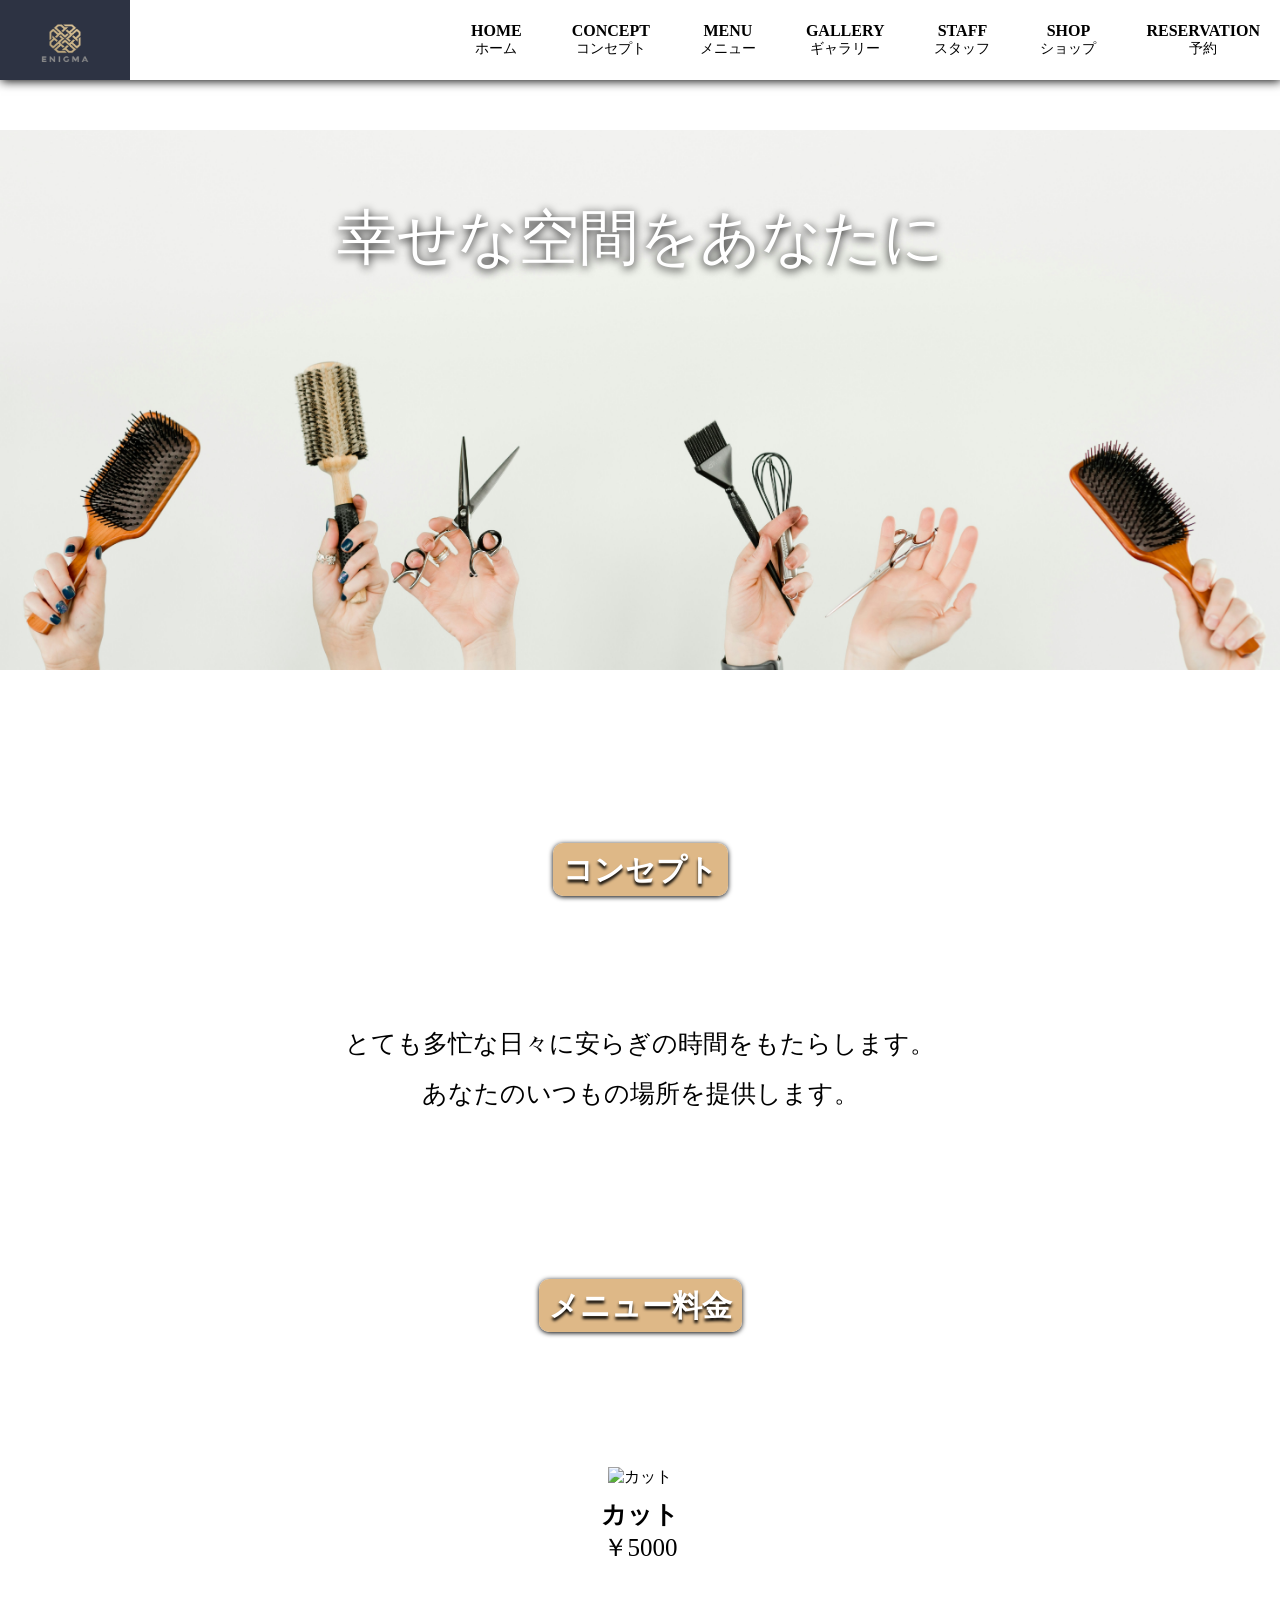
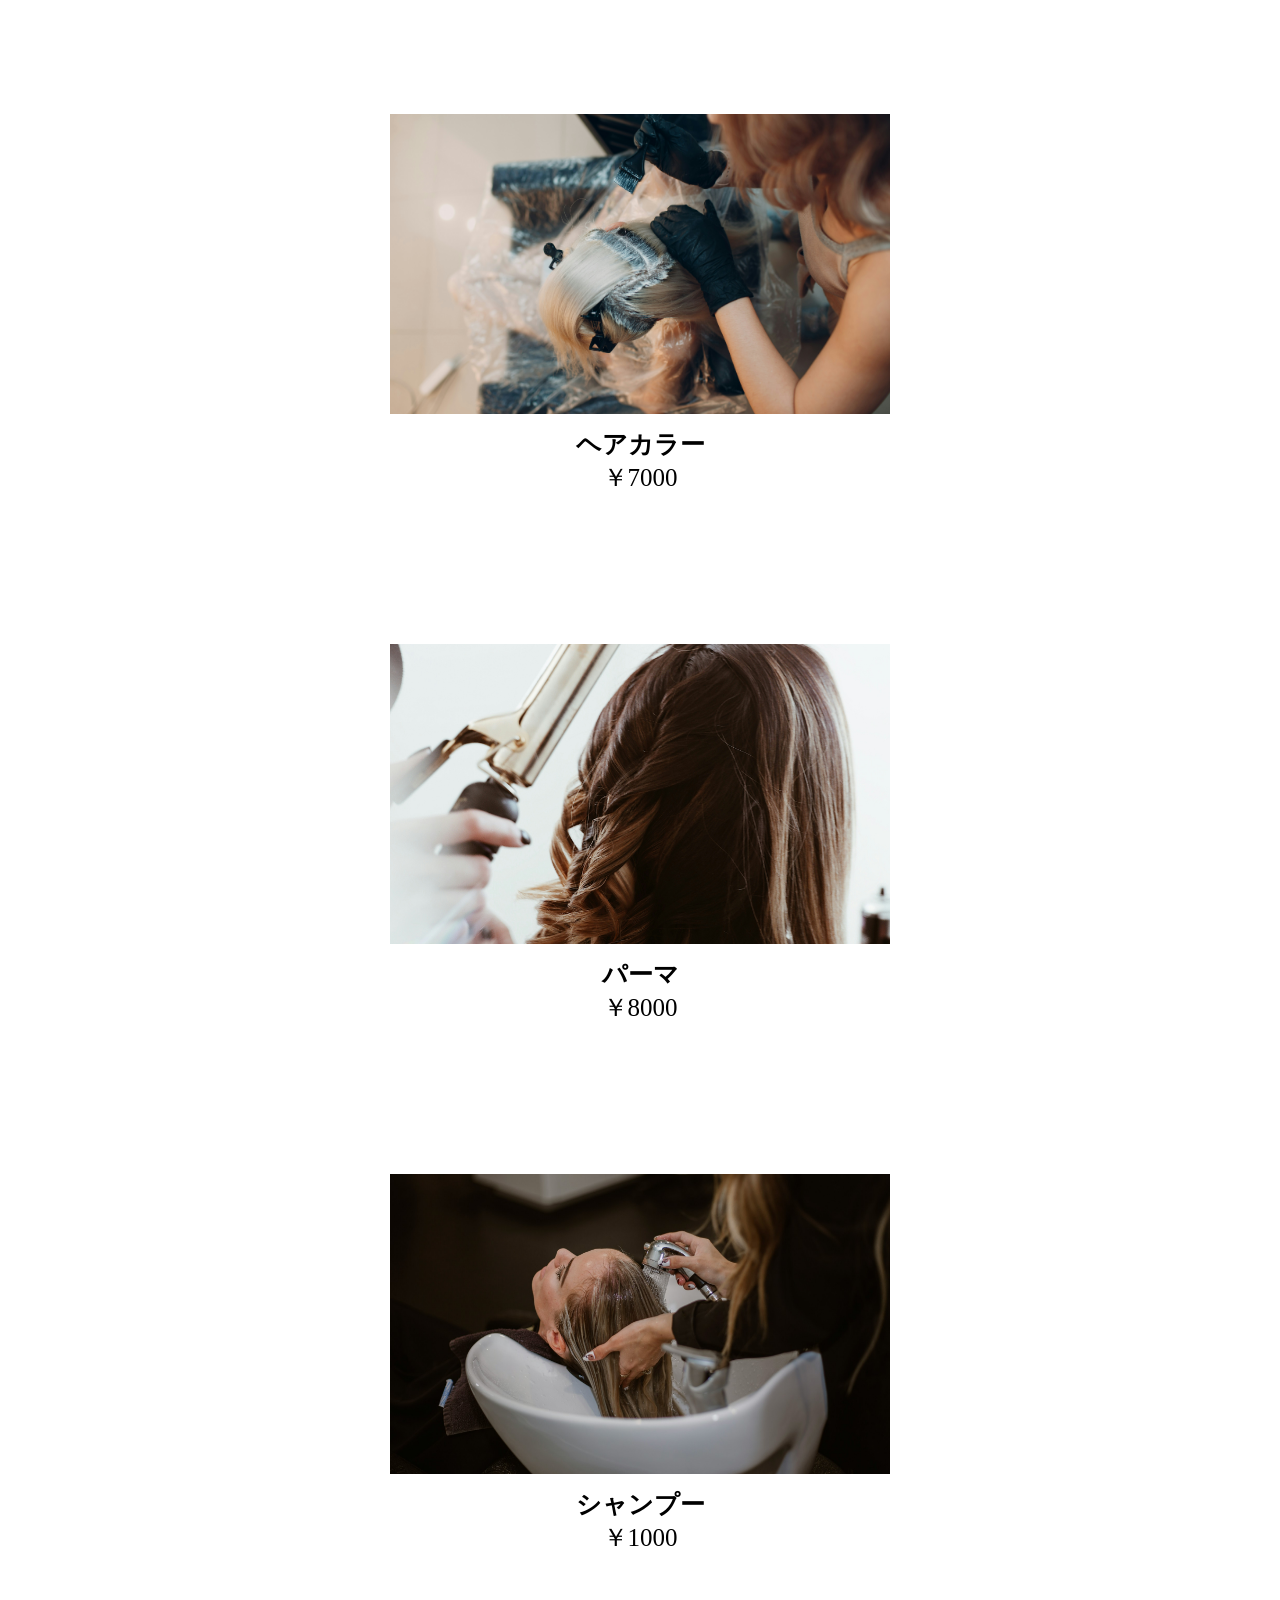
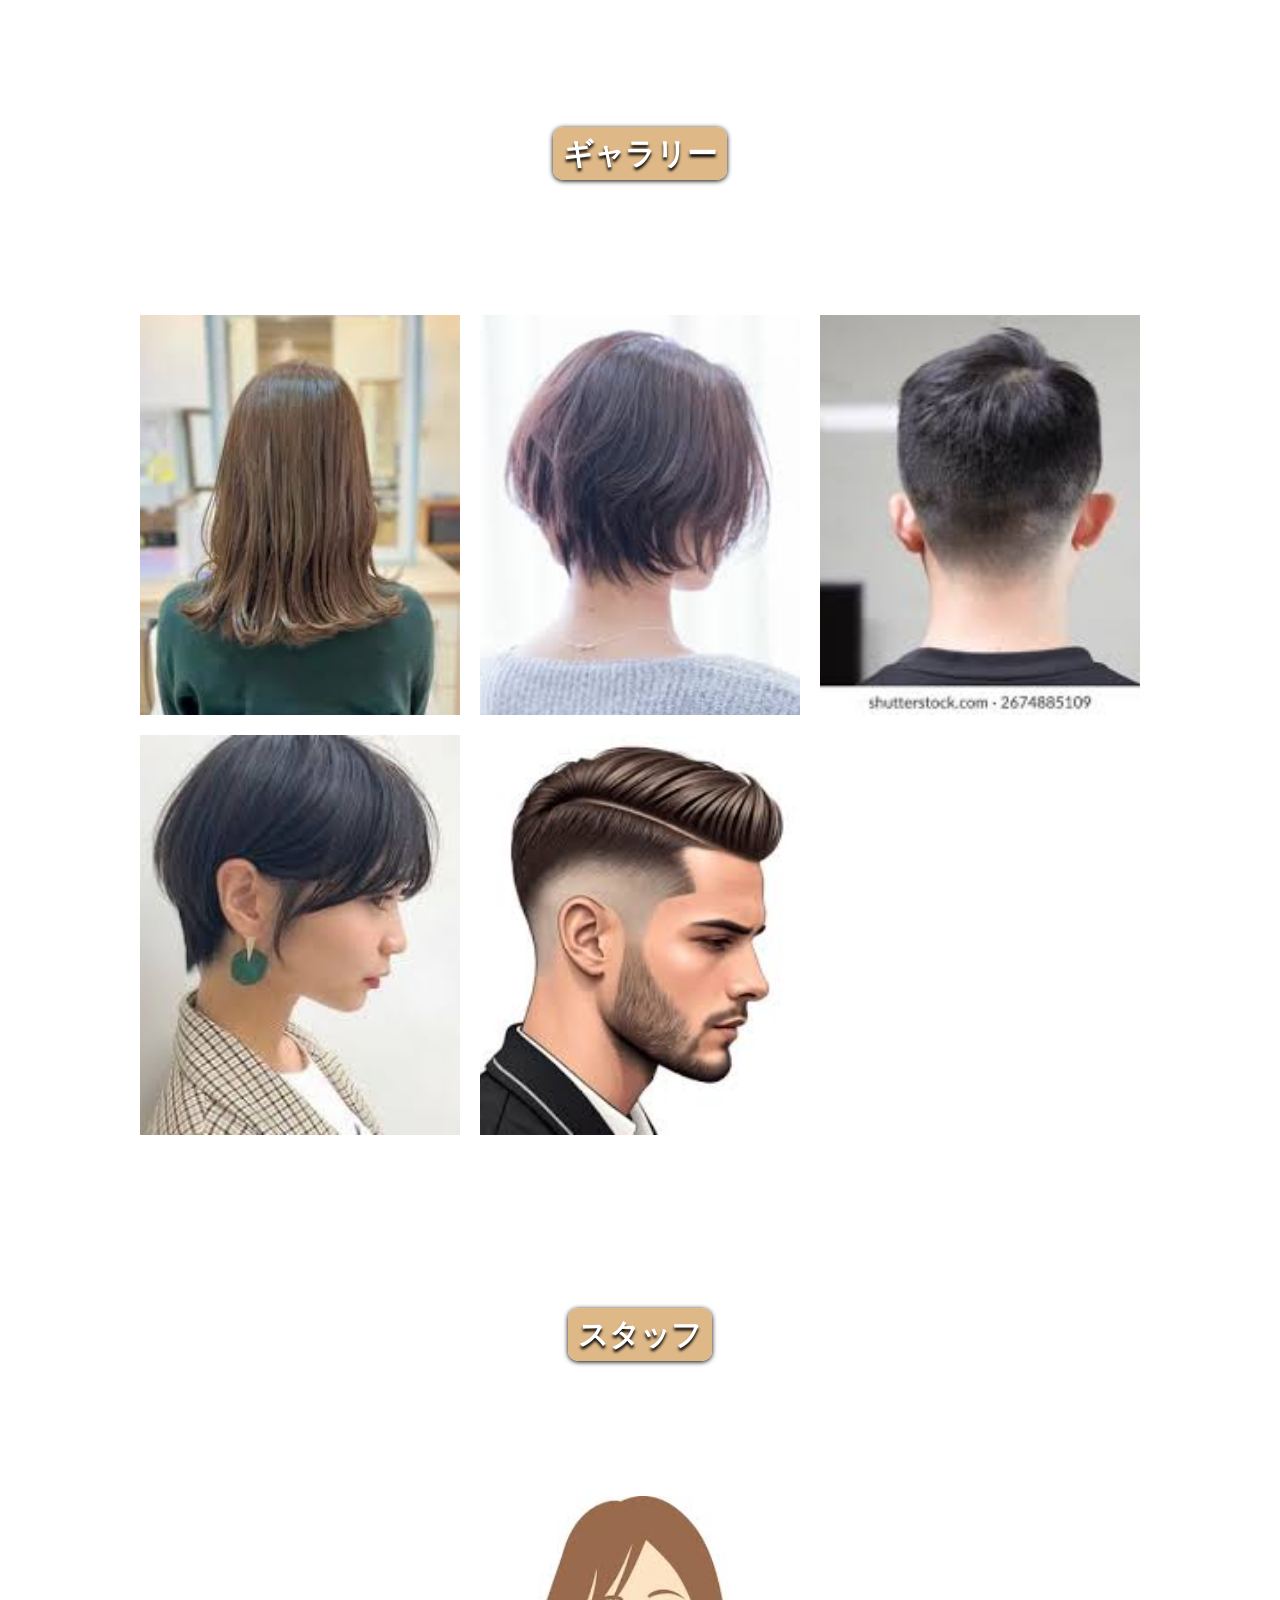
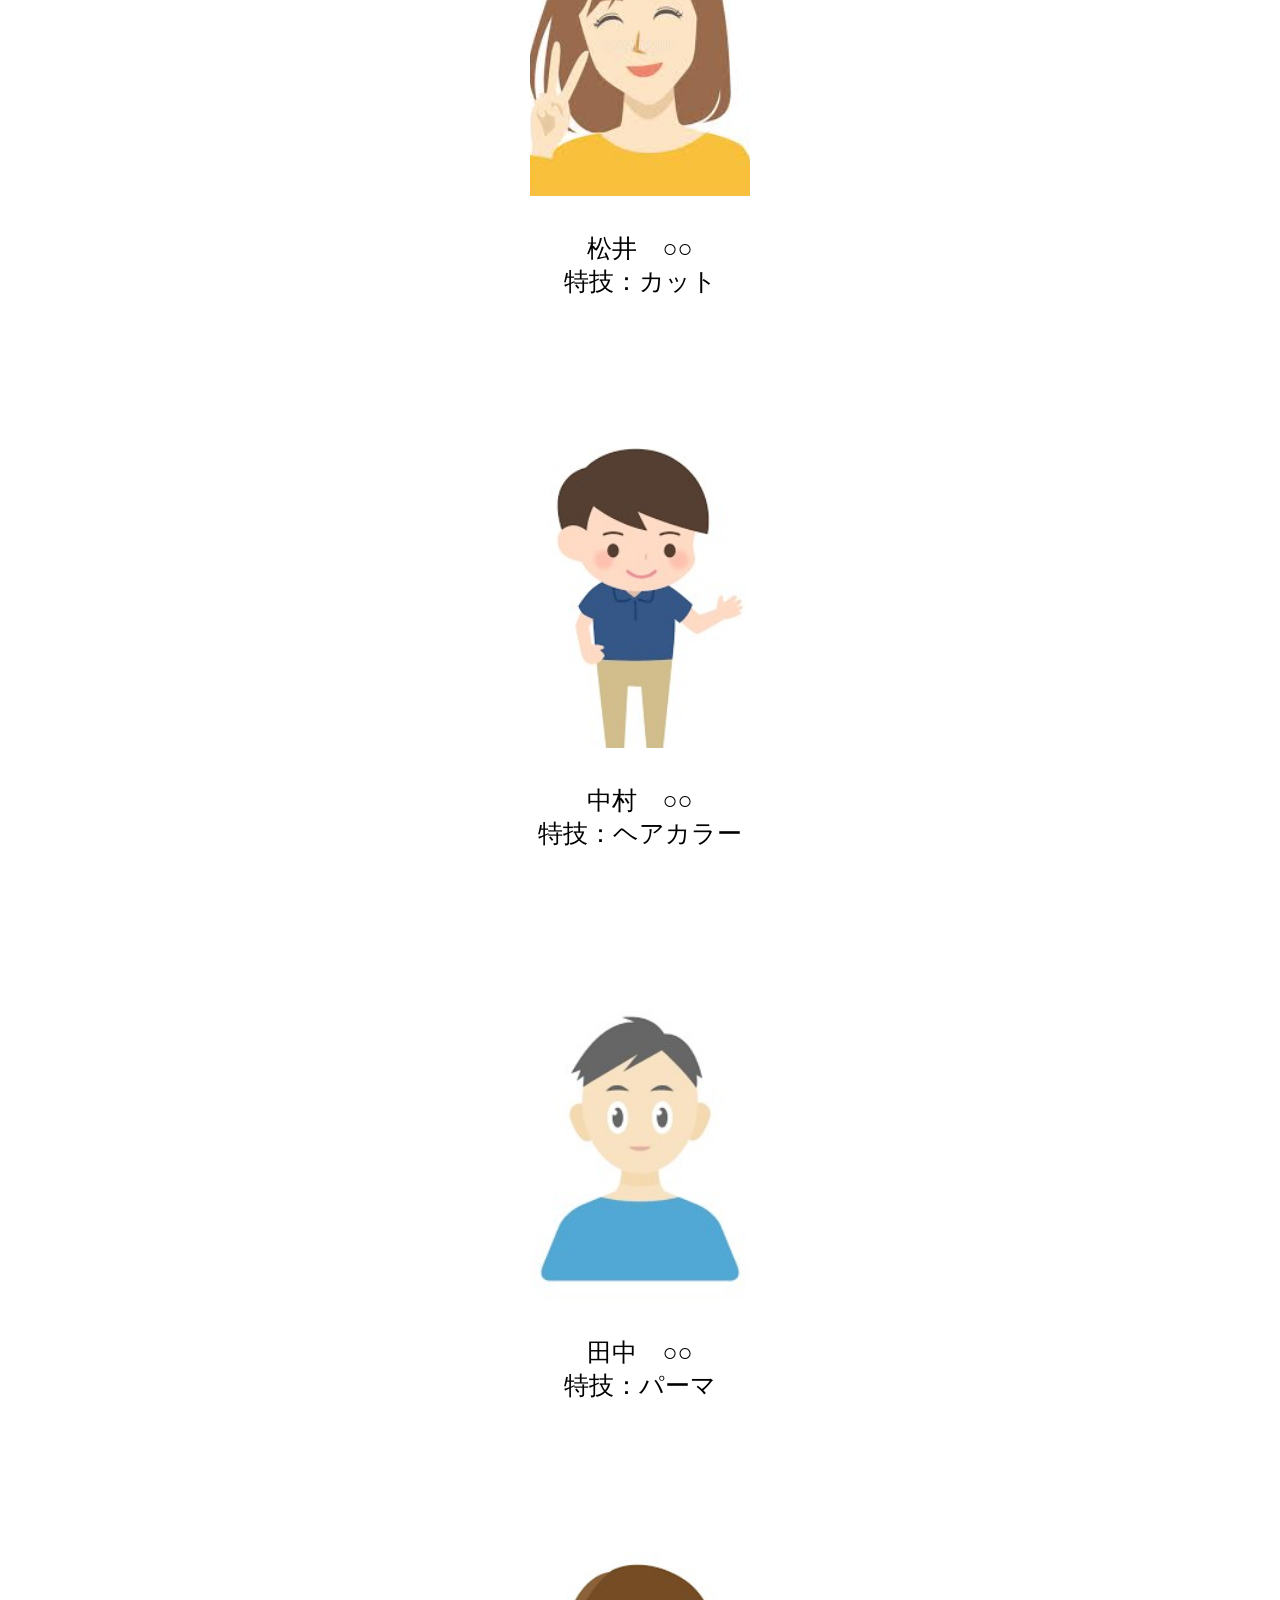
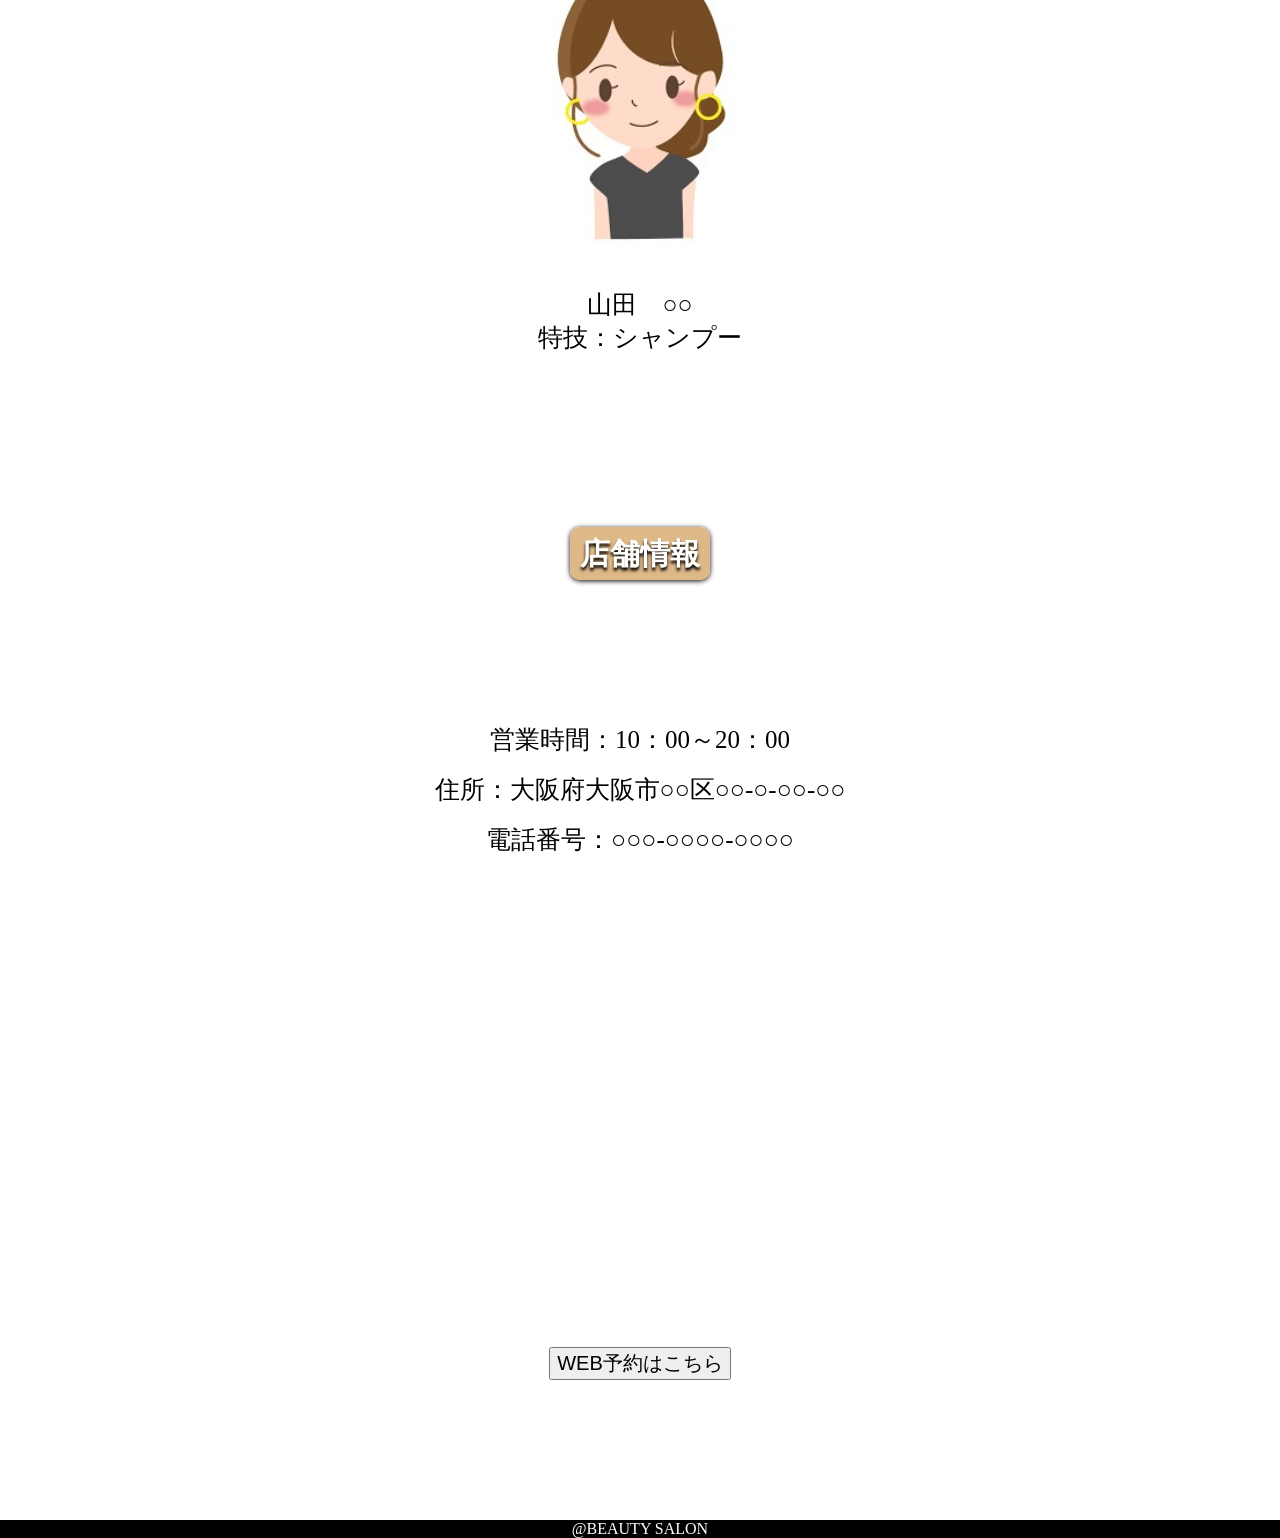
==== index.html @ d4a31fdc "Add files via upload" ====
<!DOCTYPE html>
<html lang="ja">
<head>
    <meta charset="UTF-8">
    <meta name="viewport" content="width=device-width, initial-scale=1.0">
    <title>BEAUTY SALON</title>
    <link rel="stylesheet" href="/CSS/style.css">
</head>
<body>
    <header class="header">
        <nav class="nav">
            <img src="/images/shop-logo.jpg" alt="ショップロゴ">
            <ul class="nav-list">
                <li class="nav-name">
                    <a href="#">
                    <span class="nav-en">HOME</span>
                    <span class="nav-ja">ホーム</span>
                    </a>
                </li>
                <li class="nav-name">
                    <a href="#concept">
                    <span class="nav-en">CONCEPT</span>
                    <span class="nav-ja">コンセプト</span>
                    </a>
                </li>
                <li class="nav-name">
                    <a href="#menu">
                    <span class="nav-en">MENU</span>
                    <span class="nav-ja">メニュー</span>
                    </a>    
                </li>
                <li class="nav-name">
                    <a href="#gallery">
                    <span class="nav-en">GALLERY</span>
                    <span class="nav-ja">ギャラリー</span>
                    </a>
                </li>
                <li class="nav-name">
                    <a href="#staff">
                    <span class="nav-en">STAFF</span>
                    <span class="nav-ja">スタッフ</span>
                    </a>
                </li>
                <li class="nav-name">
                    <a href="#shop">
                    <span class="nav-en">SHOP</span>
                    <span class="nav-ja">ショップ</span>
                    </a>    
                </li>
                <li class="nav-name">
                    <a href="#button">
                    <span class="nav-en">RESERVATION</span>
                    <span class="nav-ja">予約</span>
                    </a>
                </li>
            </ul>
        </nav>
    </header>

    <section class="hero">
        <img src="/images/hero.jpg" alt="ヒーロー">
        <span class="hero-text">幸せな空間をあなたに</span>
    </section>
    <section id="concept">
        <div class="container">
            <h2 class="title"><span>コンセプト</span></h2>
            <p class="concept-text">とても多忙な日々に安らぎの時間をもたらします。</p>
            <p class="concept-text">あなたのいつもの場所を提供します。</p>
        </div>
    </section>

    <section id="menu">
        <div class="container">
            <h2 class="title"><span>メニュー料金</span></h2>
            <ul class="menu-list">
                <img src="/images/hair-cut.jpg" alt="カット">
                <li class="menu-name">カット</li>
                <li class="menu-price">￥5000</li>
                <img src="/images/hair-color.jpg" alt="ヘアカラー">
                <li class="menu-name">ヘアカラー</li>
                <li class="menu-price">￥7000</li>
                <img src="/images/pama.jpg" alt="パーマ">
                <li class="menu-name">パーマ</li>
                <li class="menu-price">￥8000</li>
                <img src="/images/shanpo.jpg" alt="シャンプー">
                <li class="menu-name">シャンプー</li>
                <li class="menu-price">￥1000</li>
                
            </ul>
        </div>
    </section>

    <section id="gallery">
        <div class="container">
            <h2 class="title"><span>ギャラリー</span></h2>
            <div class="gallery-img">
            <img src="/images/hair-style1.jpg" alt="ヘアスタイル１">
            <img src="/images/hair-style2.jpg" alt="ヘアスタイル２">
            <img src="/images/hair-style3.jpg" alt="ヘアスタイル３">
            <img src="/images/hair-style4.jpg" alt="ヘアスタイル４">
            <img src="/images/hair-style5.jpg" alt="ヘアスタイル５">
            </div>
        </div>
    </section>
    
    
    <section id="staff">
    <div class="container">
        <h2 class="title"><span>スタッフ</span></h2>
        <ul class="staff-list">
            <img src="/images/matsui.jpg" alt="スタッフ１">
            <li class="staff-name">松井　○○</li>
            <li class="staff-strongpoint">特技：カット</li>
            <img src="/images/nakamura.jpg" alt="スタッフ１">
            <li class="staff-name">中村　○○</li>
            <li class="staff-strongpoint">特技：ヘアカラー</li>
            <img src="/images/tanaka.jpg" alt="スタッフ１">
            <li class="staff-name">田中　○○</li>
            <li class="staff-strongpoint">特技：パーマ</li>
            <img src="/images/yamada.jpg" alt="スタッフ１">
            <li class="staff-name">山田　○○</li>
            <li class="staff-strongpoint">特技：シャンプー</li>
        </ul>
    </div>
    </section>
    
    <section id="shop">
    <div class="container">
        <h2 class="title"><span>店舗情報</span></h2>
        <ul class="shop-info">
            <li>営業時間：10：00～20：00</li>
            <li>住所：大阪府大阪市○○区○○-○-○○-○○</li>
            <li>電話番号：○○○-○○○○-○○○○</li>
            <div class="iframe">
            <iframe src="https://www.google.com/maps/embed?pb=!1m18!1m12!1m3!1d3280.077720833825!2d135.49506231173322!3d34.70321958296413!2m3!1f0!2f0!3f0!3m2!1i1024!2i768!4f13.1!3m3!1m2!1s0x6000e6926de98b9f%3A0xde3f06d708e205a3!2z5qKF55Sw6aeF!5e0!3m2!1sja!2sjp!4v1774164015916!5m2!1sja!2sjp" width="600" height="450" style="border:0;" allowfullscreen="" loading="lazy" referrerpolicy="no-referrer-when-downgrade"></iframe>
            </div>
        </div>
    </section>
    
    <section id="button">
        <div class="container">
        <a href="#"><button class="reservation">WEB予約はこちら</button></a>
        </div>
    </section>

    <footer>@BEAUTY SALON</footer>
</body>

    

</html>
---- CSS/style.css ----
body{
    margin: 0;
    padding: 0;
}

.container{
    max-width: 1000px;
    width: 100%;
    margin: 0 auto;
    padding: 0;
    text-align: center;
}

.title{
    font-size: 30px;
    text-align: center;
    margin-top: 180px;
    margin-bottom: 140px;
}

.title span{
    color: white;
    text-shadow: 0 3px 3px black;
    background-color: burlywood;
    box-shadow: 0 1px 5px black;
    padding: 10px 10px;
    border-radius: 10px;
}

html{
    scroll-behavior: smooth;
}

section{
    scroll-margin-top: 120px;
}

.header{
    background-color: white;
    box-shadow: 1px 1px 10px rgb(0, 0, 0);
    position: sticky;
    top: 0;
    z-index: 1000;
}

.nav{
    display: flex;
    justify-content: space-between;
    padding-right: 10px;
}

.nav img{
    width: 130px;
    height: 80px;
}

.nav-list{
    list-style: none;
    display: flex;
    gap: 50px;
    padding-right: 10px;
    align-items: center;
}

.nav-name a{
    text-decoration: none;
    color: black;
}

.nav-name :hover{
    color: wheat;
}

.nav-name span{
    display: flex;
    flex-direction: column;
    text-align: center;
}


.nav-en{
    font-weight: bold;
    font-size: 16px;
}

.nav-ja{
    font-size: 14px;
}

.hero{
    position: relative;
    width: 100%;
    height: 60vh;
    margin-top: 50px;
}

.hero img{
    width: 100%;
    height: 60vh;
    object-fit: cover;
}

.hero-text{
    font-size: 60px;
    position: absolute;
    top:20%;
    left: 50%;
    transform: translate(-50%,-50%);
    color: white;
    text-shadow: 0 2px 10px black;
    white-space: nowrap;
}

.concept-text{
    display: flex;
    justify-content: center;
    font-size: 25px;
    line-height: 1;
}

.menu-list{
    padding: 0;
}

.menu-list li{
    list-style: none;
    font-size: 25px;
}

.menu-name{
    font-weight: bold;
}

.menu-price{
    margin-bottom: 150px;
}

.menu-list img{
    max-width: 500px;
    width: 90%;
    height: 300px;
    object-fit: cover;
    margin-bottom:10px;
}

.gallery-img{
    display: grid;
    grid-template-columns: repeat(3, 1fr);
    gap: 20px;
    justify-items: center;
}

.gallery-img img{    
    width: 100%;
    height: 400px;
    object-fit: cover;
}

.staff-list{
    list-style: none;
    font-size: 25px;
    text-align: center;
    padding: 0;   
}

.staff-list img{
    width: 220px;
    height: 300px;
    object-fit: cover;
}

.staff-name{
    margin-top: 30px;
}

.staff-strongpoint{
    margin-bottom: 150px;
}

.shop-info{
    padding: 0;
    list-style: none;
    font-size: 25px;
    line-height: 2;
}

.iframe{
    width: 100%;
    max-width: 600px;
    margin: 0 auto;
}

.iframe iframe{
    width: 100%;
    height: 300px;
    border: 0;
}

.button{
    padding: 0;
    height: auto;
}

.reservation{
    margin: 140px 0;
    font-size: 20px;
}

footer{
    padding: 0;
    margin: 0;
    background-color: black;
    color: white;
    text-align: center;
}

@media (max-width: 768px) {
    .title{
        font-size: 23px;
    }

    .nav-list{
        gap: 20px;
        padding: 0;
    }

    .nav-en{
        font-size: 10px;
    }

    .nav-ja{
        font-size: 8px;
    }

    .gallery-img img{
        width: 90%;
        height: 240px;
        object-fit: cover;
    }

    .staff-list img{
        width: 200px;
        height: 280px;
        object-fit: cover;
    }
}

@media (max-width: 425px) {
    .header{
        position: unset;
    }

    .nav{
        display: grid;
        justify-content: center;
    }

    .nav-list{
        display: grid;
        gap: 10px;
        padding: 0;
    }

    .nav-en{
        font-size: 10px;
    }

    .nav-ja{
        font-size: 8px;
    }

    .hero img{
        width: 100%;
    }

    .hero-text{
        font-size:30px
    }

    .concept-text{
        font-size: 13px;
    }


    .menu-list li{
        font-size: 13px;
    }

    .gallery-img img{
        width: 90%;
        height: 200px;
        object-fit: cover;
    }

    .staff-list img{
        width: 180px;
        height: 260px;
        object-fit: cover;
    }

    .staff-list li{
        font-size: 13px;
    }

    .shop-info li{
        font-size: 13px;
    }

    iframe {
        width: 70%;
        height: 300px;
        border: 0;
    }
}
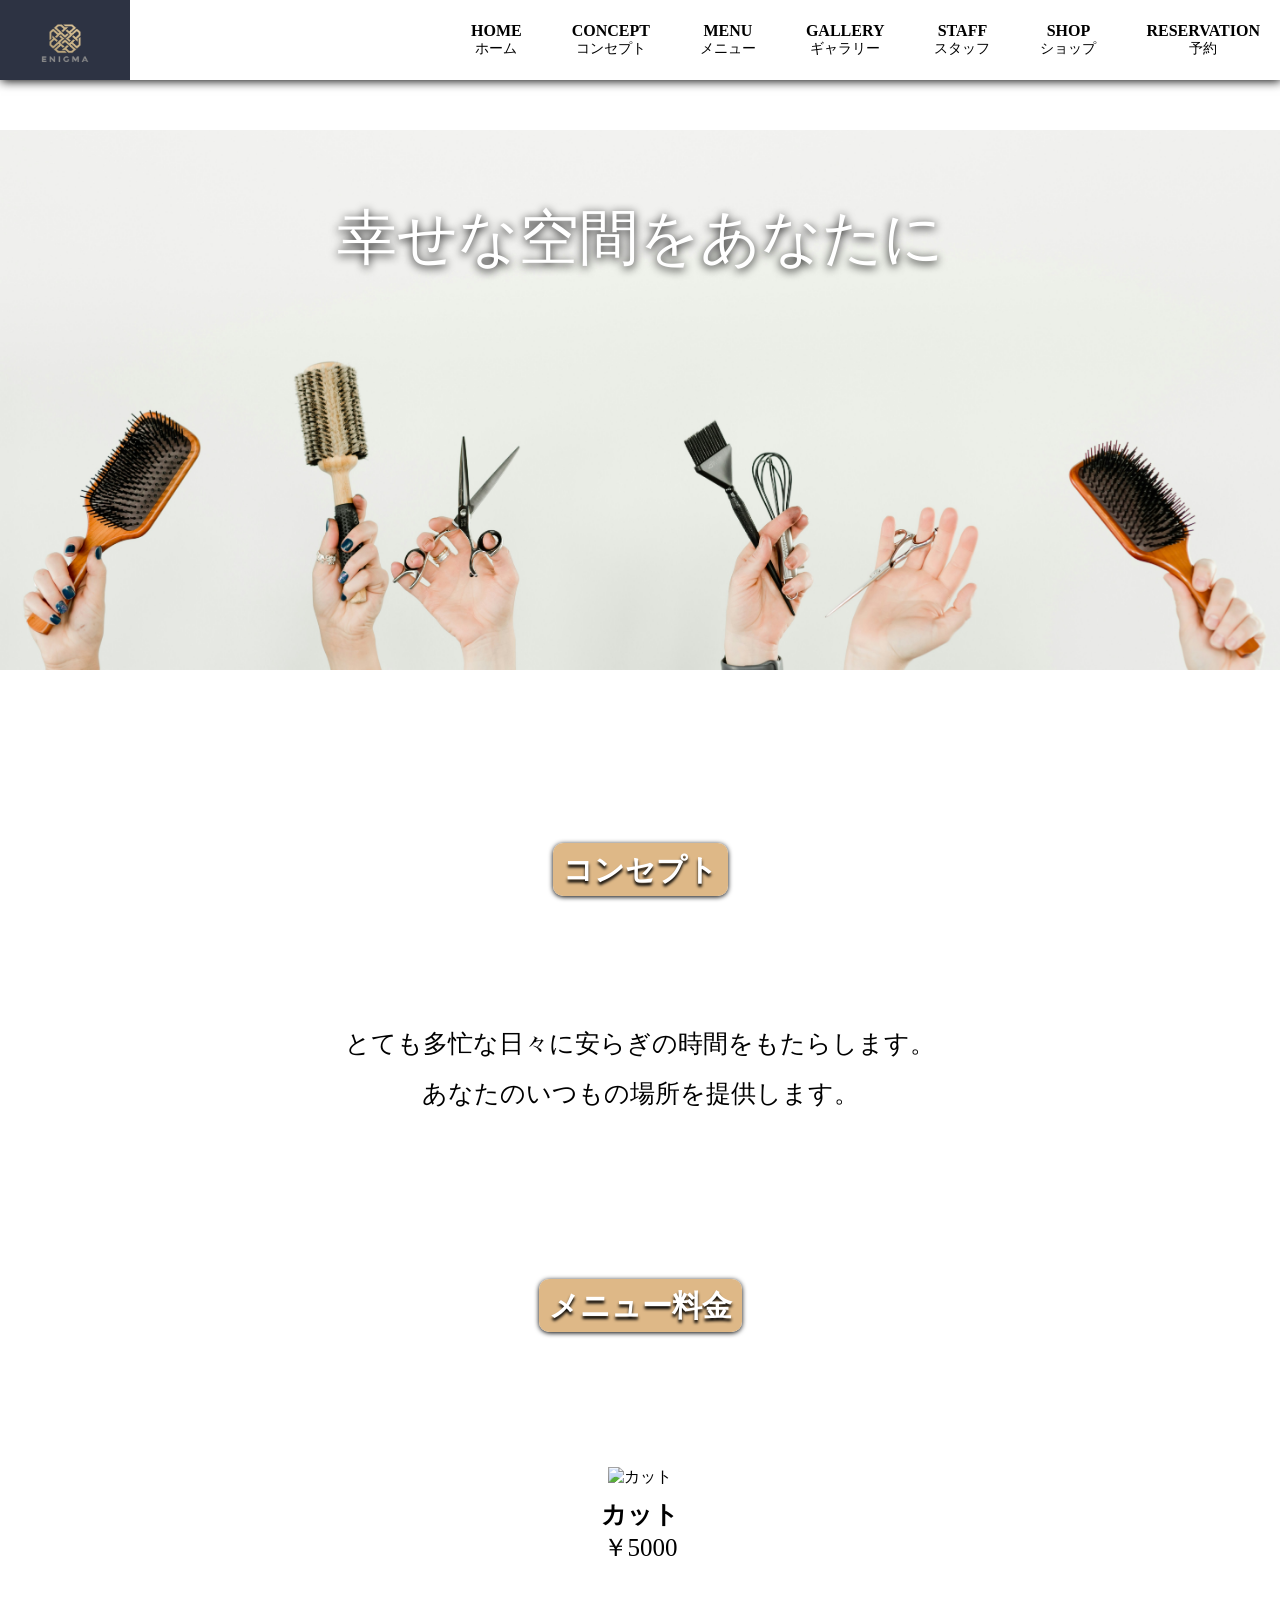
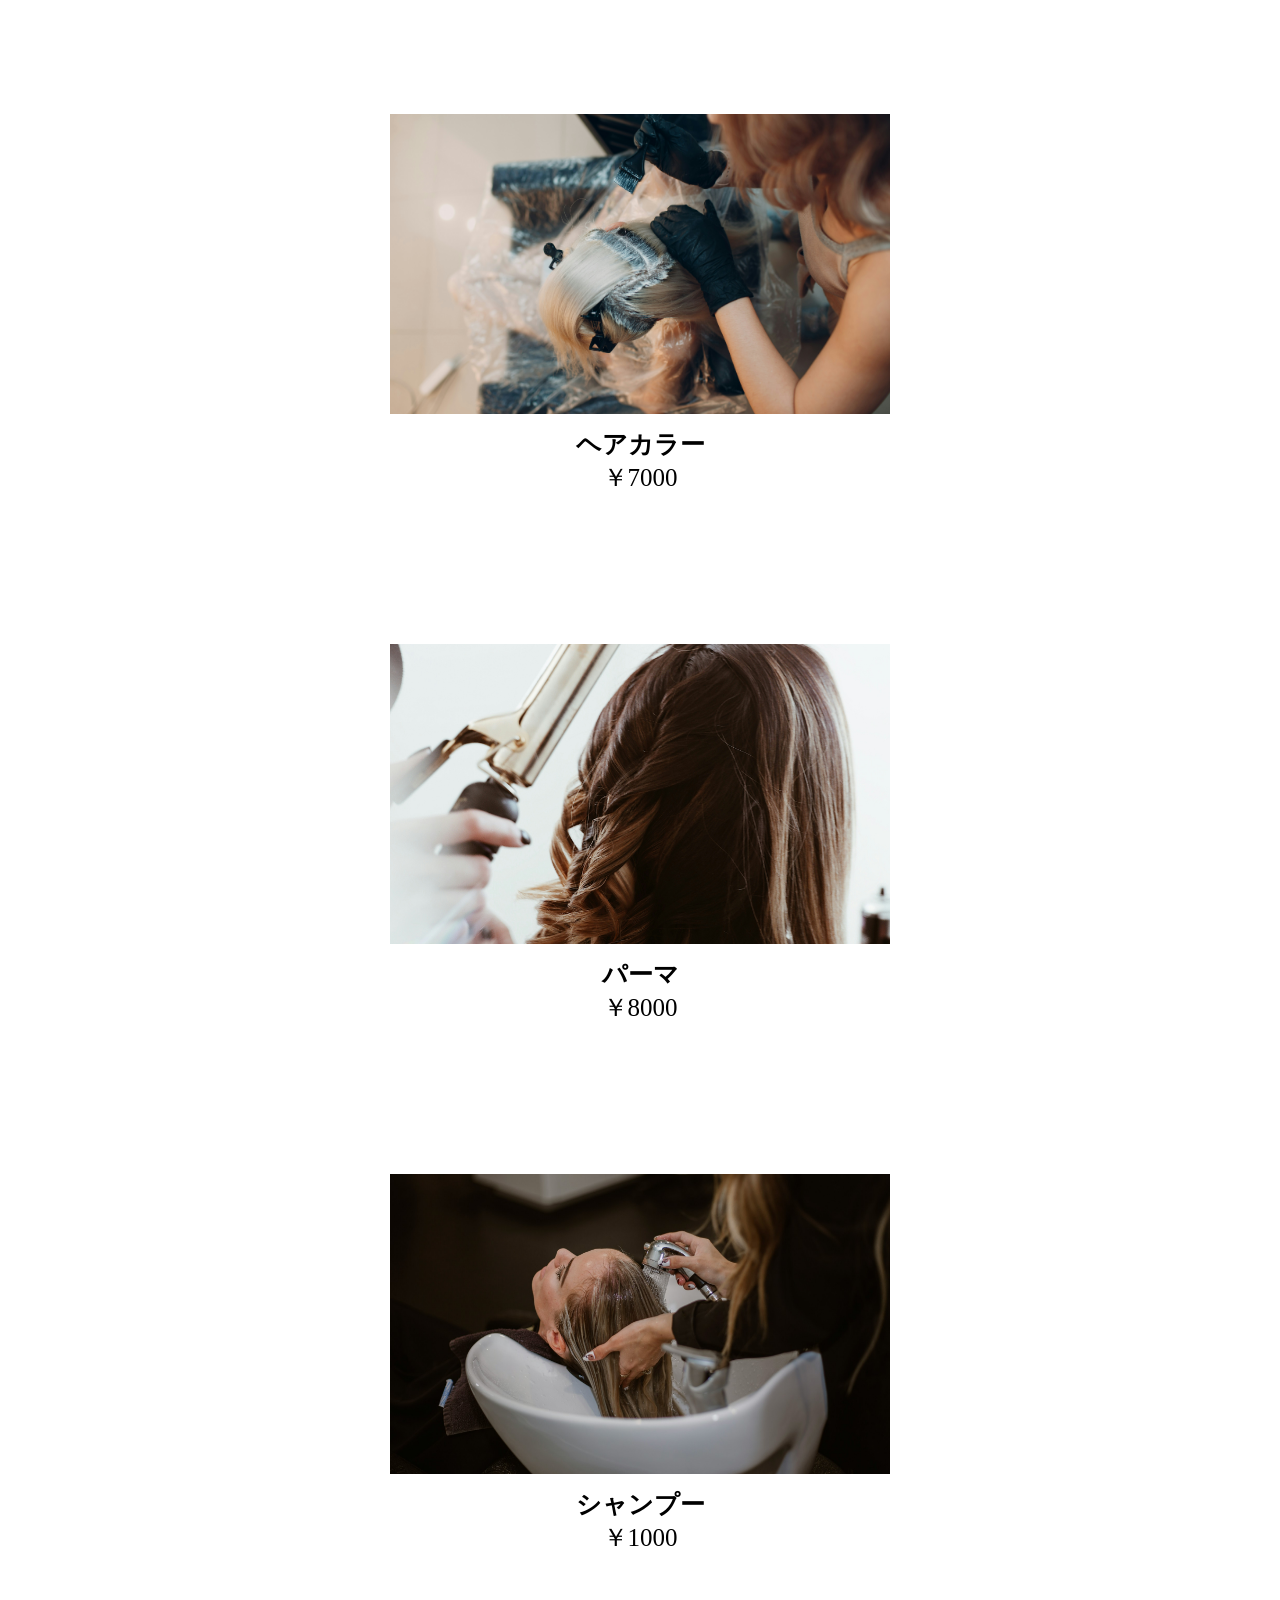
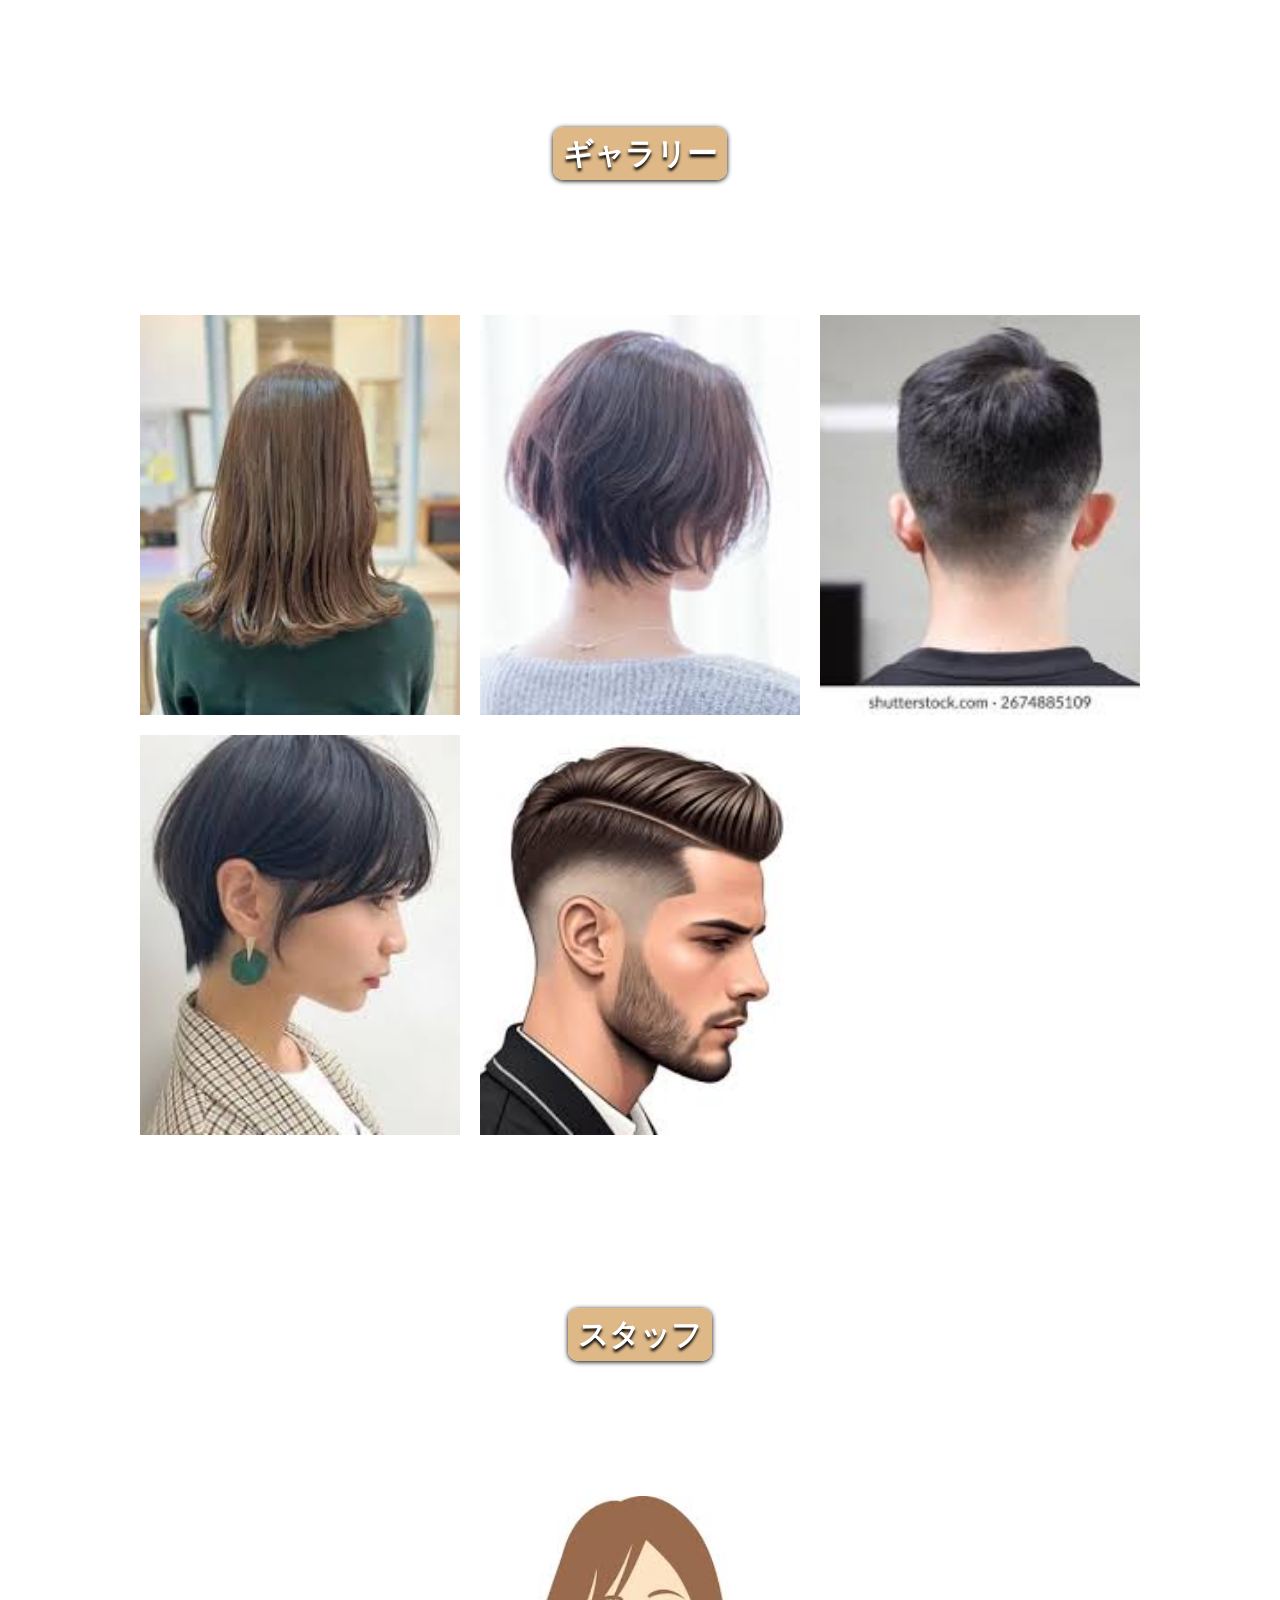
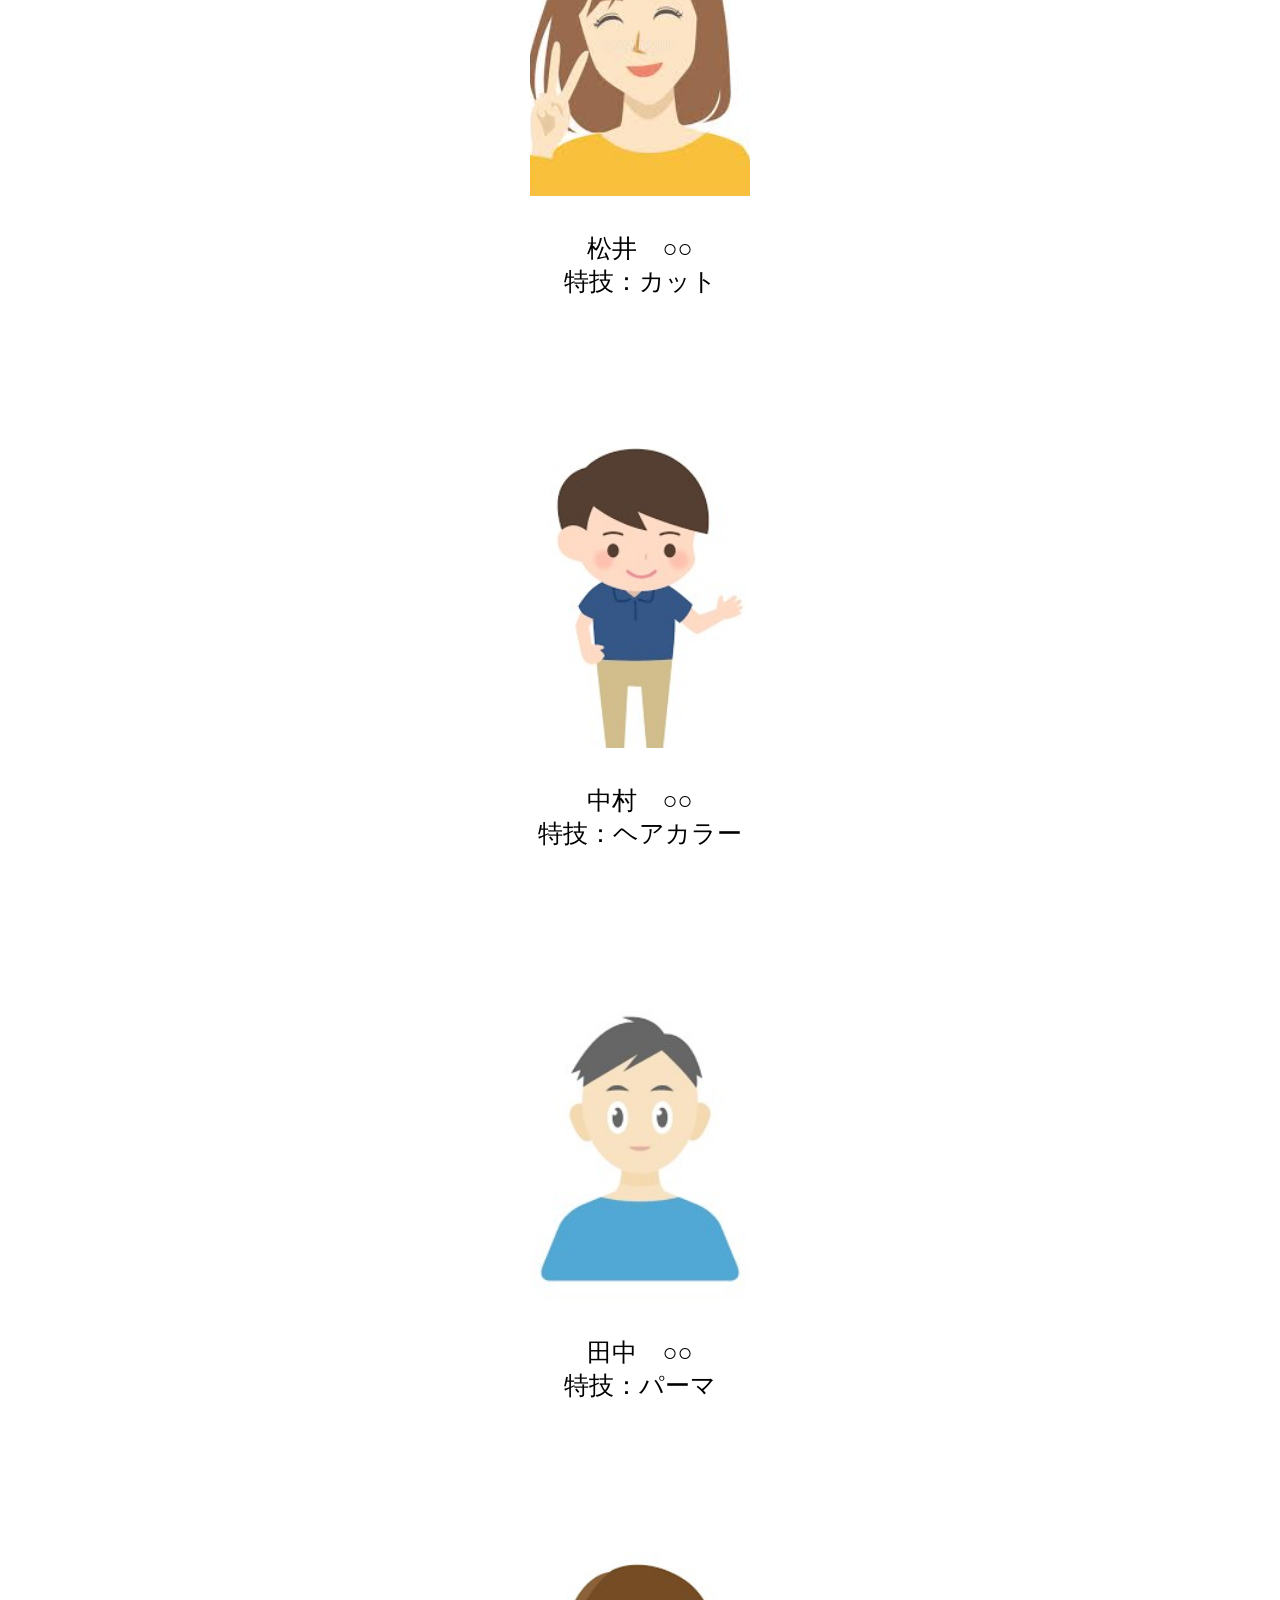
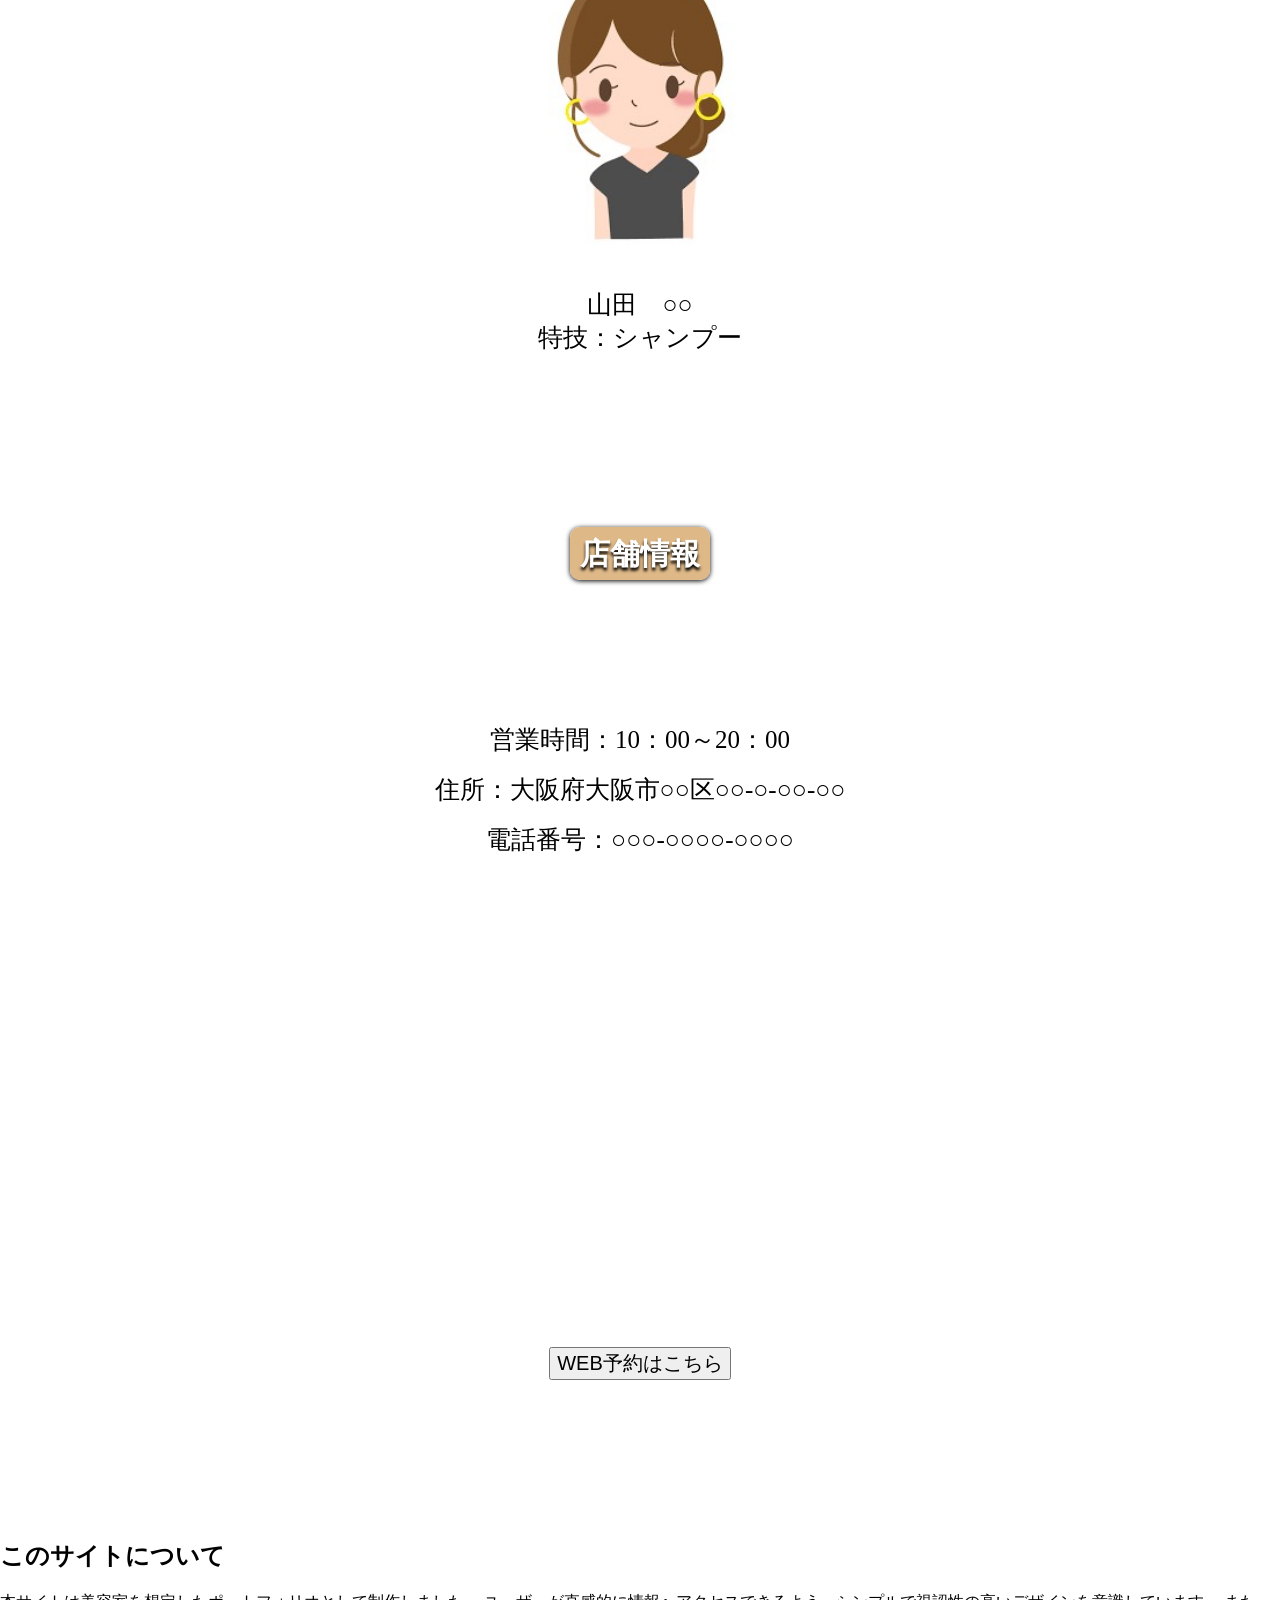
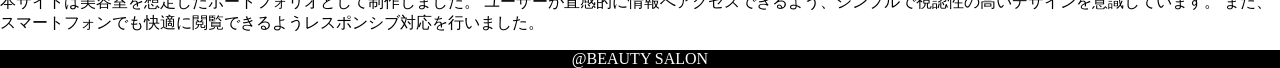
==== commit 5bd251fc: "Update index.html" ====
--- a/index.html
+++ b/index.html
@@ -4,12 +4,12 @@
     <meta charset="UTF-8">
     <meta name="viewport" content="width=device-width, initial-scale=1.0">
     <title>BEAUTY SALON</title>
-    <link rel="stylesheet" href="/CSS/style.css">
+    <link rel="stylesheet" href="CSS/style.css">
 </head>
 <body>
     <header class="header">
         <nav class="nav">
-            <img src="/images/shop-logo.jpg" alt="ショップロゴ">
+            <img src="images/shop-logo.jpg" alt="ショップロゴ">
             <ul class="nav-list">
                 <li class="nav-name">
                     <a href="#">
@@ -58,7 +58,7 @@
     </header>
 
     <section class="hero">
-        <img src="/images/hero.jpg" alt="ヒーロー">
+        <img src="images/hero.jpg" alt="ヒーロー">
         <span class="hero-text">幸せな空間をあなたに</span>
     </section>
     <section id="concept">
@@ -73,16 +73,16 @@
         <div class="container">
             <h2 class="title"><span>メニュー料金</span></h2>
             <ul class="menu-list">
-                <img src="/images/hair-cut.jpg" alt="カット">
+                <img src="images/hair-cut.jpg" alt="カット">
                 <li class="menu-name">カット</li>
                 <li class="menu-price">￥5000</li>
-                <img src="/images/hair-color.jpg" alt="ヘアカラー">
+                <img src="images/hair-color.jpg" alt="ヘアカラー">
                 <li class="menu-name">ヘアカラー</li>
                 <li class="menu-price">￥7000</li>
-                <img src="/images/pama.jpg" alt="パーマ">
+                <img src="images/pama.jpg" alt="パーマ">
                 <li class="menu-name">パーマ</li>
                 <li class="menu-price">￥8000</li>
-                <img src="/images/shanpo.jpg" alt="シャンプー">
+                <img src="images/shanpo.jpg" alt="シャンプー">
                 <li class="menu-name">シャンプー</li>
                 <li class="menu-price">￥1000</li>
                 
@@ -94,11 +94,11 @@
         <div class="container">
             <h2 class="title"><span>ギャラリー</span></h2>
             <div class="gallery-img">
-            <img src="/images/hair-style1.jpg" alt="ヘアスタイル１">
-            <img src="/images/hair-style2.jpg" alt="ヘアスタイル２">
-            <img src="/images/hair-style3.jpg" alt="ヘアスタイル３">
-            <img src="/images/hair-style4.jpg" alt="ヘアスタイル４">
-            <img src="/images/hair-style5.jpg" alt="ヘアスタイル５">
+            <img src="images/hair-style1.jpg" alt="ヘアスタイル１">
+            <img src="images/hair-style2.jpg" alt="ヘアスタイル２">
+            <img src="images/hair-style3.jpg" alt="ヘアスタイル３">
+            <img src="images/hair-style4.jpg" alt="ヘアスタイル４">
+            <img src="images/hair-style5.jpg" alt="ヘアスタイル５">
             </div>
         </div>
     </section>
@@ -108,16 +108,16 @@
     <div class="container">
         <h2 class="title"><span>スタッフ</span></h2>
         <ul class="staff-list">
-            <img src="/images/matsui.jpg" alt="スタッフ１">
+            <img src="images/matsui.jpg" alt="スタッフ１">
             <li class="staff-name">松井　○○</li>
             <li class="staff-strongpoint">特技：カット</li>
-            <img src="/images/nakamura.jpg" alt="スタッフ１">
+            <img src="images/nakamura.jpg" alt="スタッフ１">
             <li class="staff-name">中村　○○</li>
             <li class="staff-strongpoint">特技：ヘアカラー</li>
-            <img src="/images/tanaka.jpg" alt="スタッフ１">
+            <img src="images/tanaka.jpg" alt="スタッフ１">
             <li class="staff-name">田中　○○</li>
             <li class="staff-strongpoint">特技：パーマ</li>
-            <img src="/images/yamada.jpg" alt="スタッフ１">
+            <img src="images/yamada.jpg" alt="スタッフ１">
             <li class="staff-name">山田　○○</li>
             <li class="staff-strongpoint">特技：シャンプー</li>
         </ul>
@@ -143,9 +143,18 @@
         </div>
     </section>
 
+    <section class="about">
+        <h2>このサイトについて</h2>
+        <p>
+        本サイトは美容室を想定したポートフォリオとして制作しました。
+        ユーザーが直感的に情報へアクセスできるよう、シンプルで視認性の高いデザインを意識しています。
+        また、スマートフォンでも快適に閲覧できるようレスポンシブ対応を行いました。
+        </p>
+    </section>
+
     <footer>@BEAUTY SALON</footer>
 </body>
 
     
 
-</html>+</html>
